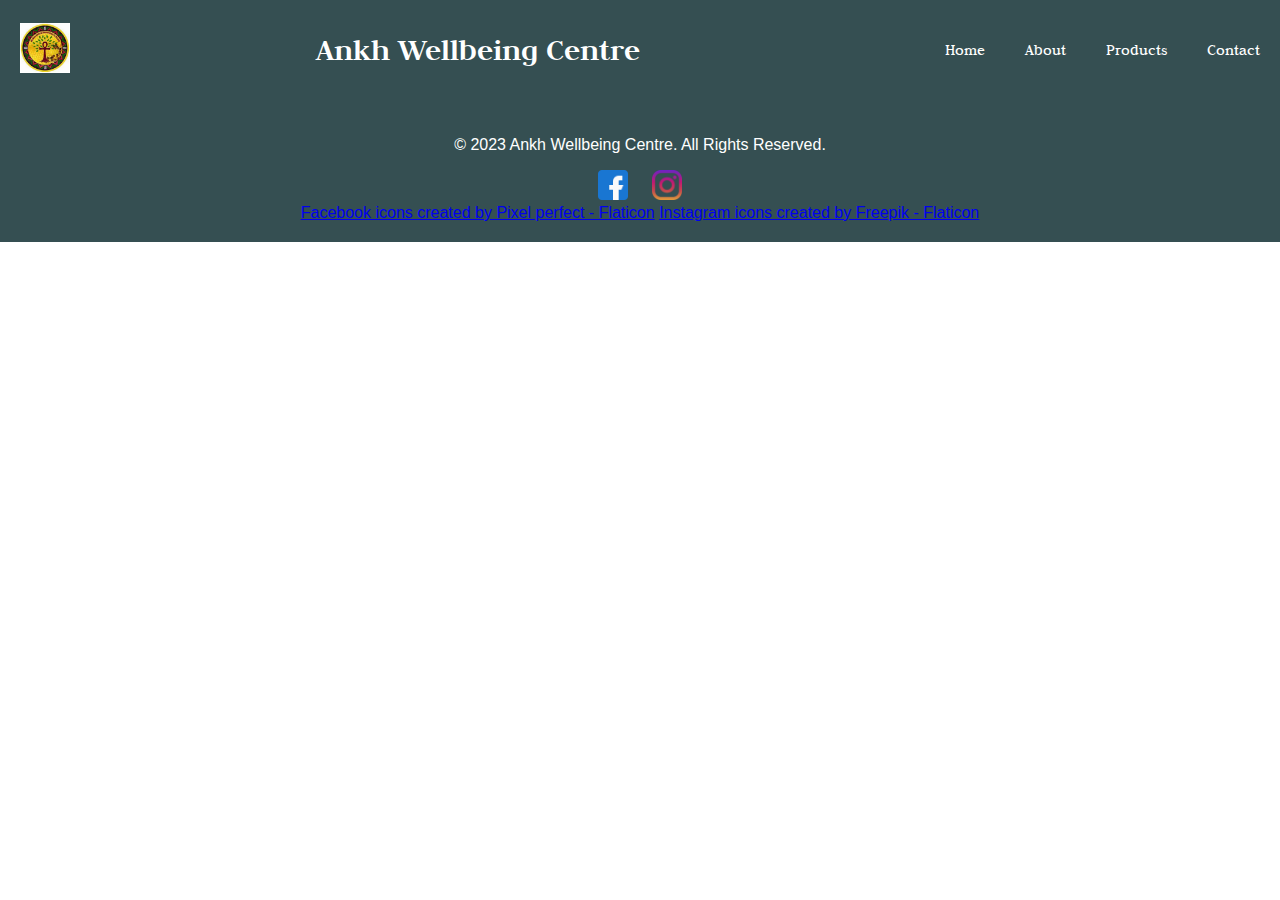
==== about.html @ 556e87a9 "added an about, products & contact html pages with the header & footer sections" ====
<!DOCTYPE html>
<html lang="en">

<head>
    <meta charset="UTF-8">
    <meta name="viewport" content="width=device-width, initial-scale=1.0">
    <link rel="stylesheet" href="styles.css">
    <link rel="preconnect" href="https://fonts.googleapis.com">
<link rel="preconnect" href="https://fonts.gstatic.com" crossorigin>
<link href="https://fonts.googleapis.com/css2?family=Caveat:wght@400;700&family=Fraunces:ital,opsz,wght@0,9..144,400;1,9..144,600&family=Judson:wght@400;700&family=Montserrat:wght@400;600&family=Nanum+Brush+Script&family=Poppins:wght@300;400;500;600;700;800;900&display=swap" rel="stylesheet">
    <title>Ankh Wellbeing Centre</title>
</head>

<body>
    <header>
        <div class="logo">
            <img src="ankh-logo.png" alt="Ankh Wellbeing Centre Logo">
        </div>
        <h1>Ankh Wellbeing Centre</h1>
        <nav>
            <ul>
                <li><a href="#home">Home</a></li>
                <li><a href="#about">About</a></li>
                <li><a href="#products">Products</a></li>
                <li><a href="#contact">Contact</a></li>
            </ul>
        </nav>
    </header>
    
    <footer>
        <div class="footer-content">
            <p>&copy; 2023 Ankh Wellbeing Centre. All Rights Reserved.</p>
            <div class="social-icons">
                <a href="https://www.facebook.com/AnkhWellbeingCentre/?locale=en_GB"><img src="facebook.png" alt="Facebook"></a>
                <a href="https://www.instagram.com/ankhwellbeingcentre/?hl=en"><img src="instagram.png" alt="Instagram"></a>
            </div>
        </div>
        <a href="https://www.flaticon.com/free-icons/facebook" title="facebook icons">Facebook icons created by Pixel perfect - Flaticon</a>
        <a href="https://www.flaticon.com/free-icons/instagram" title="instagram icons">Instagram icons created by Freepik - Flaticon</a>
    </footer>
</body>

</html>
---- styles.css ----
body {
    margin: 0;
    font-family: Arial, sans-serif;
}

header {
    background-color: #354F52;
    color: #fff;
    font-family: 'Caveat', cursive;
font-family: 'Judson', serif;
    padding: 10px 0;
    display: flex;
    justify-content: space-between;
    align-items: center;
}

.logo img {
    width: 50px;
    height: 50px;
    margin-left: 20px;
}

nav ul {
    list-style-type: none;
    display: flex;
}

nav ul li {
    margin: 0 20px;
}

nav ul li a {
    color: #fff;
    text-decoration: none;
}

.hero {
    background-color: #F9C80E;
    color: #354F52;
    text-align: center;
    padding: 100px 0;
}

.hero-content h1 {
    font-size: 2.5em;
    margin-bottom: 20px;
}

.cta-button {
    display: inline-block;
    background-color: #354F52;
    color: #fff;
    padding: 10px 20px;
    text-decoration: none;
    border-radius: 5px;
}

.product-cards {
    display: grid;
    grid-template-columns: repeat(4, 1fr);
    gap: 20px;
    padding: 20px;
}

.product-card {
    background-color: #fff;
    box-shadow: 0 0 10px rgba(0, 0, 0, 0.1);
    text-align: center;
    padding: 20px;
}

.product-card img {
    width: 100%;
    max-height: 200px;
    object-fit: cover;
    margin-bottom: 10px;
}

.product-card h2 {
    font-size: 1.5em;
    margin-bottom: 10px;
}

.product-card p {
    color: #555;
    margin-bottom: 20px;
}

.product-card button {
    background-color: #354F52;
    color: #fff;
    border: none;
    padding: 10px 20px;
    cursor: pointer;
    transition: background-color 0.3s ease;
}

.product-card button:hover {
    background-color: #293B3D;
}

.hero img {
    width: 850px;
    height: 450px;
    border-radius: 50%;
    object-fit: cover;
}

footer {
    background-color: #354F52;
    color: #fff;
    text-align: center;
    padding: 20px 0;
}

.social-icons img {
    width: 30px;
    height: 30px;
    margin: 0 10px;
}
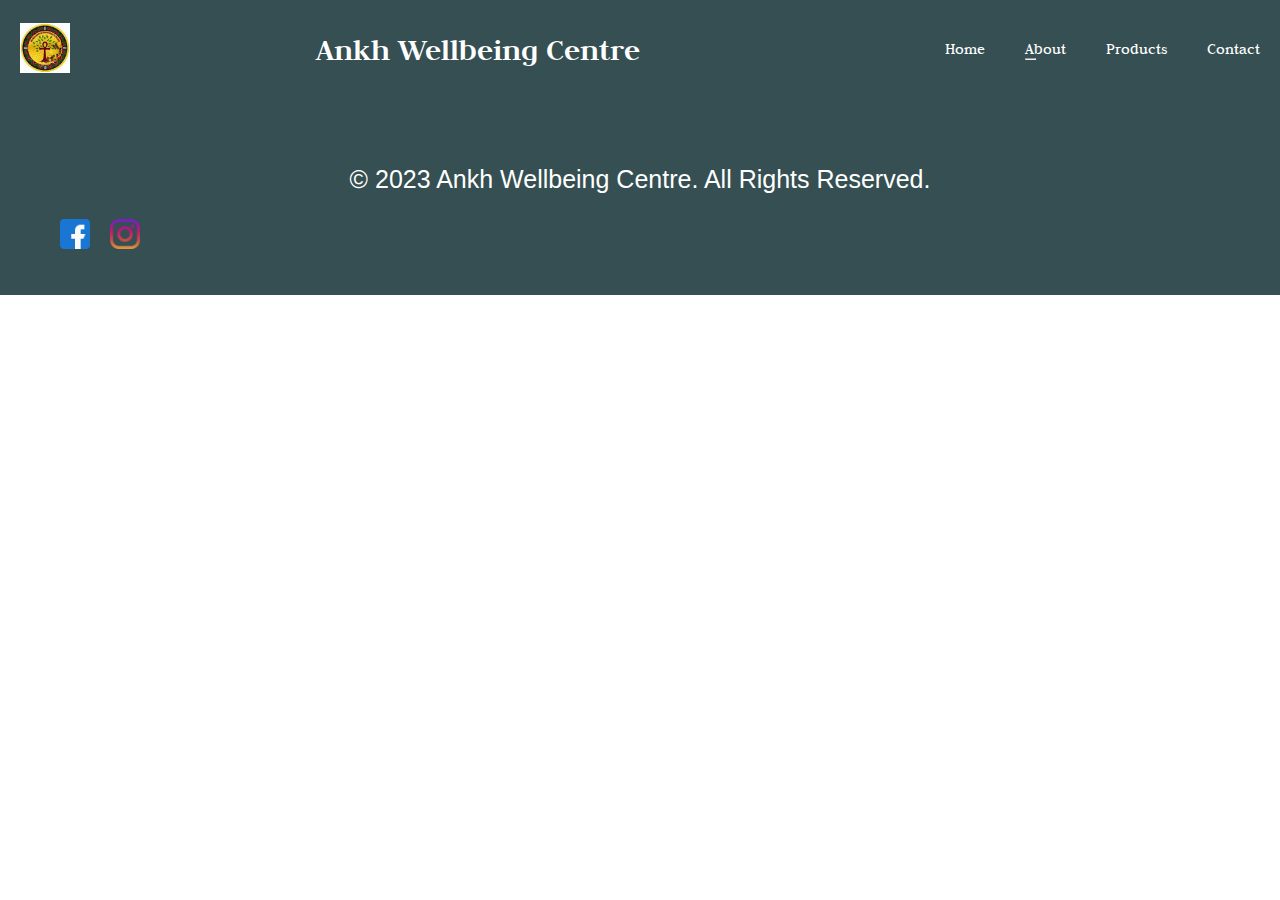
==== commit 80a173d0: "added and styled some more features, like addeing a contact form & map, and also started styling the" ====
--- a/about.html
+++ b/about.html
@@ -4,7 +4,7 @@
 <head>
     <meta charset="UTF-8">
     <meta name="viewport" content="width=device-width, initial-scale=1.0">
-    <link rel="stylesheet" href="styles.css">
+    <link rel="stylesheet" href="about.css">
     <link rel="preconnect" href="https://fonts.googleapis.com">
 <link rel="preconnect" href="https://fonts.gstatic.com" crossorigin>
 <link href="https://fonts.googleapis.com/css2?family=Caveat:wght@400;700&family=Fraunces:ital,opsz,wght@0,9..144,400;1,9..144,600&family=Judson:wght@400;700&family=Montserrat:wght@400;600&family=Nanum+Brush+Script&family=Poppins:wght@300;400;500;600;700;800;900&display=swap" rel="stylesheet">
@@ -14,15 +14,15 @@
 <body>
     <header>
         <div class="logo">
-            <img src="ankh-logo.png" alt="Ankh Wellbeing Centre Logo">
+            <img src="imgs/ankh-logo.png" alt="Ankh Wellbeing Centre Logo">
         </div>
         <h1>Ankh Wellbeing Centre</h1>
         <nav>
             <ul>
-                <li><a href="#home">Home</a></li>
-                <li><a href="#about">About</a></li>
-                <li><a href="#products">Products</a></li>
-                <li><a href="#contact">Contact</a></li>
+                <li><a href="index.html">Home</a></li>
+                <li><a class="active" href="about.html">About<hr></a></li>
+                <li><a href="products.html">Products</a></li>
+                <li><a href="contact.html">Contact</a></li>
             </ul>
         </nav>
     </header>
@@ -31,12 +31,12 @@
         <div class="footer-content">
             <p>&copy; 2023 Ankh Wellbeing Centre. All Rights Reserved.</p>
             <div class="social-icons">
-                <a href="https://www.facebook.com/AnkhWellbeingCentre/?locale=en_GB"><img src="facebook.png" alt="Facebook"></a>
-                <a href="https://www.instagram.com/ankhwellbeingcentre/?hl=en"><img src="instagram.png" alt="Instagram"></a>
+                <a href="https://www.facebook.com/AnkhWellbeingCentre/?locale=en_GB"><img src="imgs/facebook.png" alt="Facebook"></a>
+                <a href="https://www.instagram.com/ankhwellbeingcentre/?hl=en"><img src="imgs/instagram.png" alt="Instagram"></a>
             </div>
         </div>
-        <a href="https://www.flaticon.com/free-icons/facebook" title="facebook icons">Facebook icons created by Pixel perfect - Flaticon</a>
-        <a href="https://www.flaticon.com/free-icons/instagram" title="instagram icons">Instagram icons created by Freepik - Flaticon</a>
+        <a class="credits" href="https://www.flaticon.com/free-icons/facebook" title="facebook icons">Facebook icons created by Pixel perfect - Flaticon</a>
+        <a class="credits" href="https://www.flaticon.com/free-icons/instagram" title="instagram icons">Instagram icons created by Freepik - Flaticon</a>
     </footer>
 </body>
 
--- a/about.css
+++ b/about.css
@@ -0,0 +1,109 @@
+body {
+    margin: 0;
+    font-family: Arial, sans-serif;
+}
+
+header {
+    background-color: #354F52;
+    color: #fff;
+    font-family: 'Caveat', cursive;
+    font-family: 'Judson', serif;
+    padding: 10px 0;
+    display: flex;
+    justify-content: space-between;
+    align-items: center;
+}
+
+.logo img {
+    width: 50px;
+    height: 50px;
+    margin-left: 20px;
+}
+
+nav ul {
+    list-style-type: none;
+    display: flex;
+}
+
+nav ul li {
+    margin: 0 20px;
+}
+
+nav ul li a {
+    color: #fff;
+    text-decoration: none;
+}
+nav ul li a:hover {
+    color: #F9C80E;
+}
+
+.active hr {
+    margin: 0;
+    width: 22%;
+}
+
+footer {
+    background-color: #354F52;
+    font-size: 25px;
+    color: #fff;
+    text-align: center;
+    padding: 40px 20px;
+}
+
+.credits{
+    font-size: 12px;
+    color: #fff;
+    text-decoration: none;
+    justify-content: space-between;
+    display: none;
+}
+
+.social-icons{
+    display: flex;
+    justify-content: flex-start;
+    padding: 0 30px;
+}
+
+.social-icons img {
+    width: 30px;
+    height: 30px;
+    margin: 0 10px;
+}
+
+/* Media query for mobile devices */
+@media (max-width: 768px) {
+    header {
+        padding: 10px;
+    }
+
+    .logo img {
+        width: 40px;
+        height: 40px;
+    }
+
+    nav ul {
+        flex-direction: column;
+        align-items: center;
+    }
+
+    nav ul li {
+        margin: 10px 0;
+    }
+}
+
+/* Media query for tablets */
+@media (min-width: 769px) and (max-width: 1024px) {
+    /* Tablet styles */
+    header {
+        padding: 15px;
+    }
+
+    .logo img {
+        width: 50px;
+        height: 50px;
+    }
+
+    nav ul {
+        justify-content: center;
+    }
+}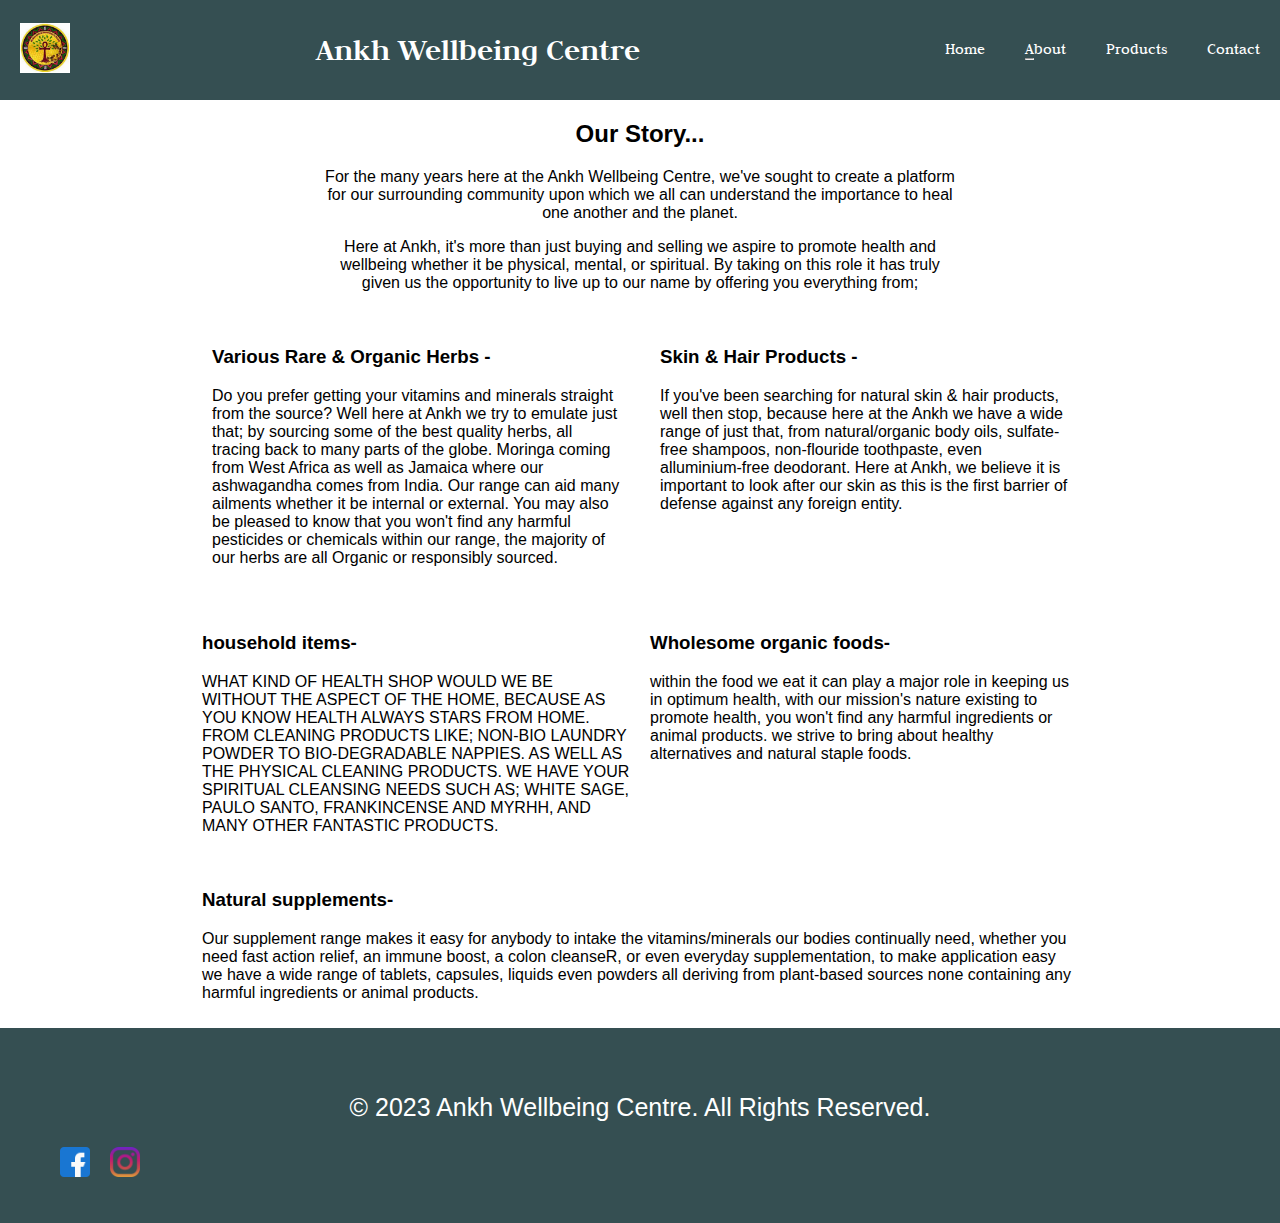
==== commit e045e7dd: "fixed some stuff" ====
--- a/about.html
+++ b/about.html
@@ -6,8 +6,10 @@
     <meta name="viewport" content="width=device-width, initial-scale=1.0">
     <link rel="stylesheet" href="about.css">
     <link rel="preconnect" href="https://fonts.googleapis.com">
-<link rel="preconnect" href="https://fonts.gstatic.com" crossorigin>
-<link href="https://fonts.googleapis.com/css2?family=Caveat:wght@400;700&family=Fraunces:ital,opsz,wght@0,9..144,400;1,9..144,600&family=Judson:wght@400;700&family=Montserrat:wght@400;600&family=Nanum+Brush+Script&family=Poppins:wght@300;400;500;600;700;800;900&display=swap" rel="stylesheet">
+    <link rel="preconnect" href="https://fonts.gstatic.com" crossorigin>
+    <link
+        href="https://fonts.googleapis.com/css2?family=Caveat:wght@400;700&family=Fraunces:ital,opsz,wght@0,9..144,400;1,9..144,600&family=Judson:wght@400;700&family=Montserrat:wght@400;600&family=Nanum+Brush+Script&family=Poppins:wght@300;400;500;600;700;800;900&display=swap"
+        rel="stylesheet">
     <title>Ankh Wellbeing Centre</title>
 </head>
 
@@ -20,24 +22,85 @@
         <nav>
             <ul>
                 <li><a href="index.html">Home</a></li>
-                <li><a class="active" href="about.html">About<hr></a></li>
+                <li><a class="active" href="about.html">About
+                        <hr>
+                    </a></li>
                 <li><a href="products.html">Products</a></li>
                 <li><a href="contact.html">Contact</a></li>
             </ul>
         </nav>
     </header>
-    
+
+    <div class="row">
+        <h2>Our Story...</h2>
+        <p>For the many years here at the Ankh Wellbeing Centre, we've sought to create a platform for our surrounding
+            community upon which we all can understand the importance to heal one another and the planet.</p>
+        <p>Here at Ankh, it's more than just buying and selling we aspire to promote health and wellbeing whether it be
+            physical, mental, or spiritual. By taking on this role it has truly given us the opportunity to live up to
+            our name by offering you everything from;</p>
+    </div>
+
+    <div class="container">
+        <div class="column">
+            <h3>Various Rare & Organic Herbs -</h3>
+            <p>Do you prefer getting your vitamins and minerals straight from the source? Well here at Ankh we try to
+                emulate just that; by sourcing some of the best quality herbs, all tracing back to many parts of the
+                globe. Moringa coming from West Africa as well as Jamaica where our ashwagandha comes from India. Our
+                range can aid many ailments whether it be internal or external. You may also be pleased to know that you
+                won't find any harmful pesticides or chemicals within our range, the majority of our herbs are all
+                Organic or responsibly sourced.</p>
+        </div>
+        <div class="column">
+            <h3>Skin & Hair Products -</h3>
+            <p>If you've been searching for natural skin & hair products, well then stop, because here at the Ankh we have a wide range of just that, from natural/organic body oils, sulfate-free shampoos, non-flouride toothpaste, even alluminium-free deodorant. Here at Ankh, we believe it is important to look after our skin as this is the first barrier of defense against any foreign entity.</p>
+        </div>
+    </div>
+
+    <div class="container-2">
+        <div class="column-2">
+            <h3>household items-</h3>
+            <p>WHAT KIND OF HEALTH SHOP WOULD WE BE WITHOUT THE ASPECT OF THE HOME, BECAUSE AS YOU KNOW HEALTH
+                ALWAYS
+                STARS FROM HOME. FROM CLEANING PRODUCTS LIKE; NON-BIO LAUNDRY POWDER TO BIO-DEGRADABLE NAPPIES. AS
+                WELL
+                AS THE PHYSICAL CLEANING PRODUCTS. WE HAVE YOUR SPIRITUAL CLEANSING NEEDS SUCH AS; WHITE SAGE, PAULO
+                SANTO, FRANKINCENSE AND MYRHH, AND MANY OTHER FANTASTIC PRODUCTS.
+            </p>
+        </div>
+        <div class="column-2">
+            <h3>Wholesome organic foods-</h3>
+            <p>within the food we eat it can play a major role in keeping us in optimum health, with our mission's
+                nature existing to promote health, you won't find any harmful ingredients or animal products. we
+                strive
+                to bring about healthy alternatives and natural staple foods.</p>
+        </div>
+    </div>
+    <div class="container-3">
+        <div class="column-3">
+            <h3>Natural supplements-</h3>
+            <p>Our supplement range makes it easy for anybody to intake the vitamins/minerals our bodies continually
+                need, whether you need fast action relief, an immune boost, a colon cleanseR, or even everyday
+                supplementation, to make application easy we have a wide range of tablets, capsules, liquids even
+                powders all deriving from plant-based sources none containing any harmful ingredients or animal
+                products.</p>
+        </div>
+
+    </div>
     <footer>
         <div class="footer-content">
             <p>&copy; 2023 Ankh Wellbeing Centre. All Rights Reserved.</p>
             <div class="social-icons">
-                <a href="https://www.facebook.com/AnkhWellbeingCentre/?locale=en_GB"><img src="imgs/facebook.png" alt="Facebook"></a>
-                <a href="https://www.instagram.com/ankhwellbeingcentre/?hl=en"><img src="imgs/instagram.png" alt="Instagram"></a>
+                <a href="https://www.facebook.com/AnkhWellbeingCentre/?locale=en_GB"><img src="imgs/facebook.png"
+                        alt="Facebook"></a>
+                <a href="https://www.instagram.com/ankhwellbeingcentre/?hl=en"><img src="imgs/instagram.png"
+                        alt="Instagram"></a>
             </div>
         </div>
-        <a class="credits" href="https://www.flaticon.com/free-icons/facebook" title="facebook icons">Facebook icons created by Pixel perfect - Flaticon</a>
-        <a class="credits" href="https://www.flaticon.com/free-icons/instagram" title="instagram icons">Instagram icons created by Freepik - Flaticon</a>
+        <a class="credits" href="https://www.flaticon.com/free-icons/facebook" title="facebook icons">Facebook icons
+            created by Pixel perfect - Flaticon</a>
+        <a class="credits" href="https://www.flaticon.com/free-icons/instagram" title="instagram icons">Instagram icons
+            created by Freepik - Flaticon</a>
     </footer>
 </body>
 
-</html>
+</html>--- a/about.css
+++ b/about.css
@@ -1,3 +1,6 @@
+* {
+    box-sizing: border-box;
+}
 body {
     margin: 0;
     font-family: Arial, sans-serif;
@@ -40,6 +43,44 @@
 .active hr {
     margin: 0;
     width: 22%;
+}
+.row {
+    text-align: center;
+    width: 50%;
+    margin: 0 auto;
+}
+
+.container {
+    display: flex;
+    width: 70%;
+    margin: 0 auto;
+}
+
+.column {
+    flex: 0%;
+    padding: 20px;
+}
+
+.container-2 {
+    display: flex;
+    width: 70%;
+    margin: 0 auto;
+}
+
+.column-2 {
+    flex: 50%;
+    padding: 10px;
+}
+
+.container-3 {
+    display: flex;
+    width: 70%;
+    margin: 0 auto;
+}
+
+.column-3 {
+    flex: 50%;
+    padding: 10px;
 }
 
 footer {
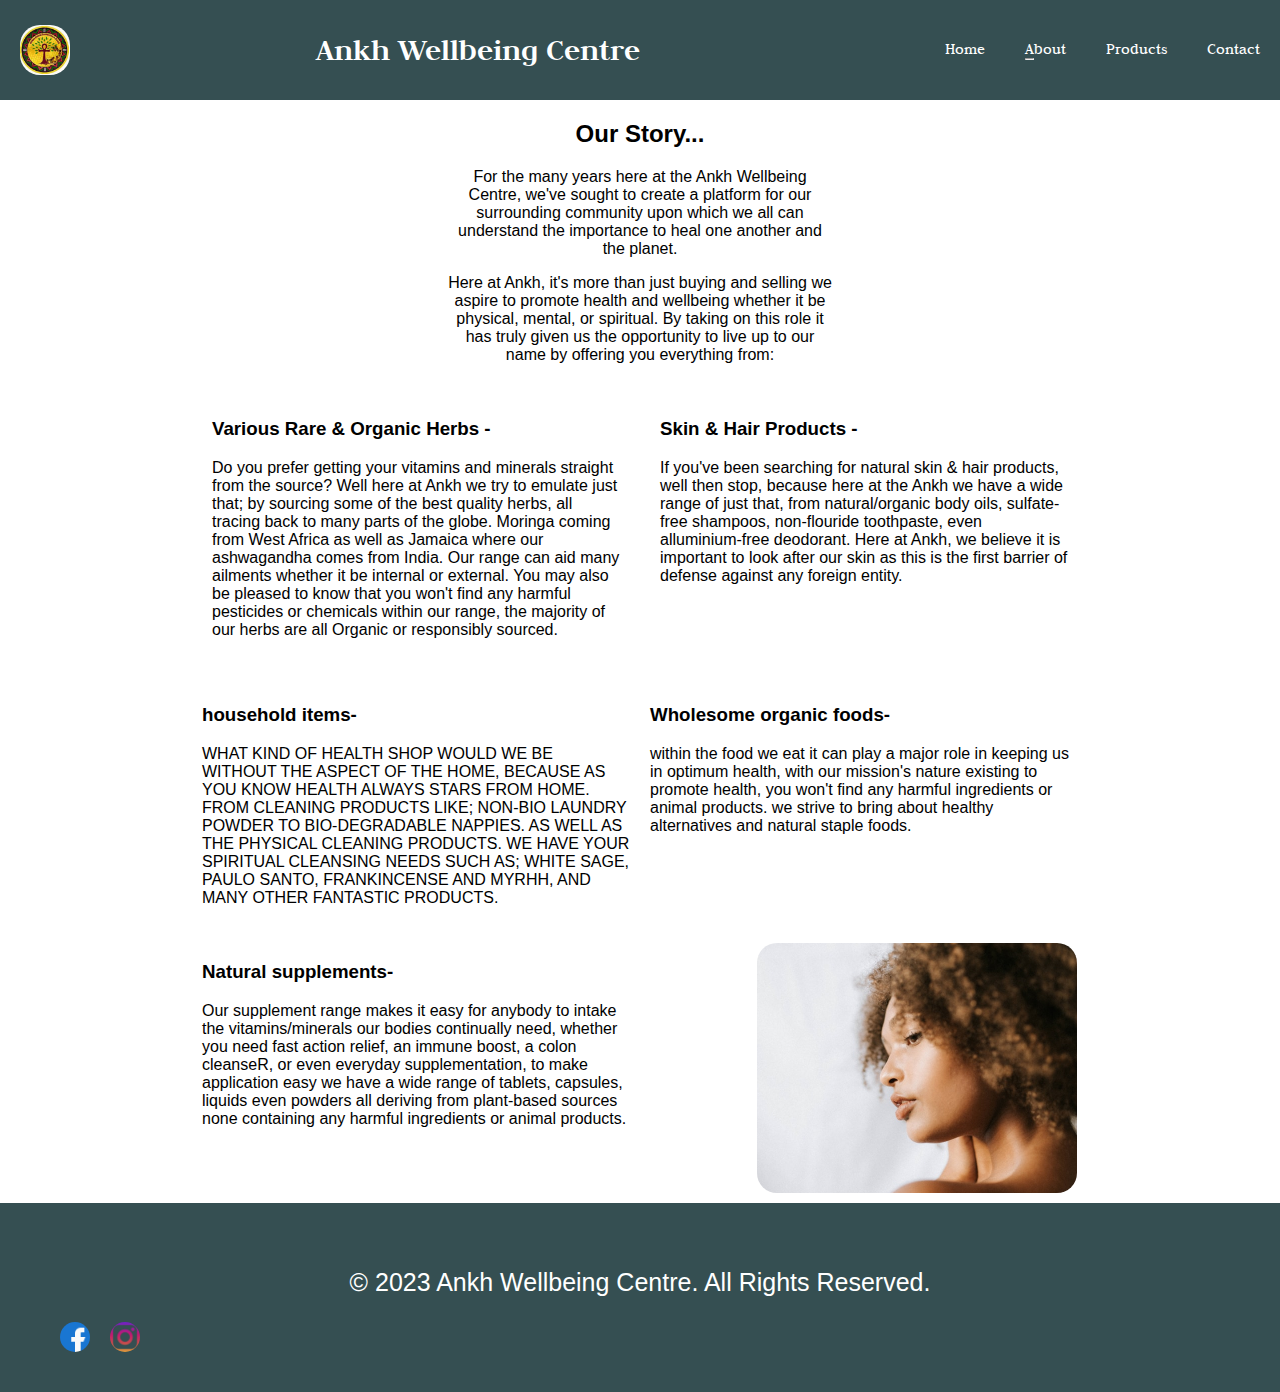
==== commit e5b46f6d: "started refining about page" ====
--- a/about.html
+++ b/about.html
@@ -37,7 +37,7 @@
             community upon which we all can understand the importance to heal one another and the planet.</p>
         <p>Here at Ankh, it's more than just buying and selling we aspire to promote health and wellbeing whether it be
             physical, mental, or spiritual. By taking on this role it has truly given us the opportunity to live up to
-            our name by offering you everything from;</p>
+            our name by offering you everything from:</p>
     </div>
 
     <div class="container">
@@ -84,6 +84,9 @@
                 powders all deriving from plant-based sources none containing any harmful ingredients or animal
                 products.</p>
         </div>
+        <div class="column-3 image">
+            <img src="imgs/huha-inc-Hp-3N5Gl1Ak-unsplash.jpg" alt="" loading="lazy">
+        </div>
 
     </div>
     <footer>
--- a/about.css
+++ b/about.css
@@ -46,7 +46,7 @@
 }
 .row {
     text-align: center;
-    width: 50%;
+    width: 30%;
     margin: 0 auto;
 }
 
@@ -81,6 +81,16 @@
 .column-3 {
     flex: 50%;
     padding: 10px;
+}
+
+img {
+    display: block;
+    width: 20rem;
+    height: 15.625rem;
+    object-fit: cover;
+    object-position: right;
+    border-radius: 20px;
+    margin-left: 25%;
 }
 
 footer {
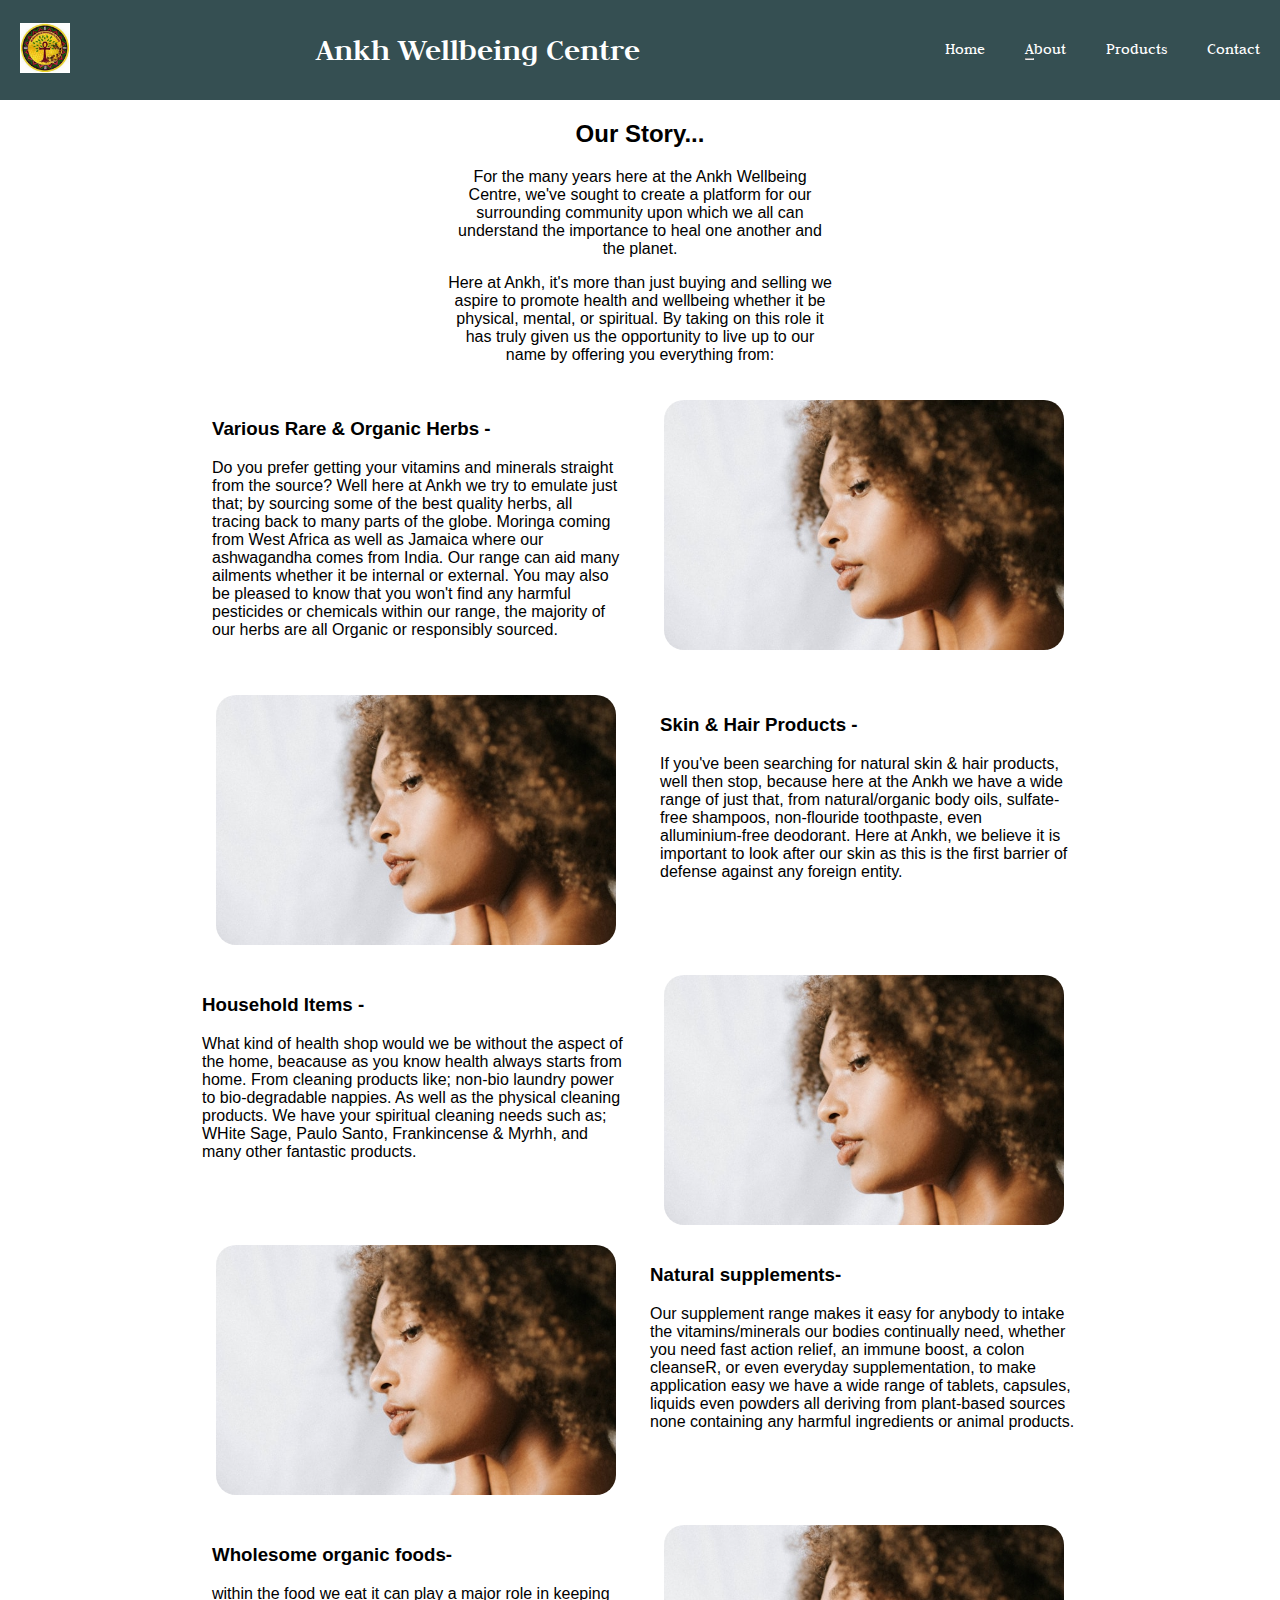
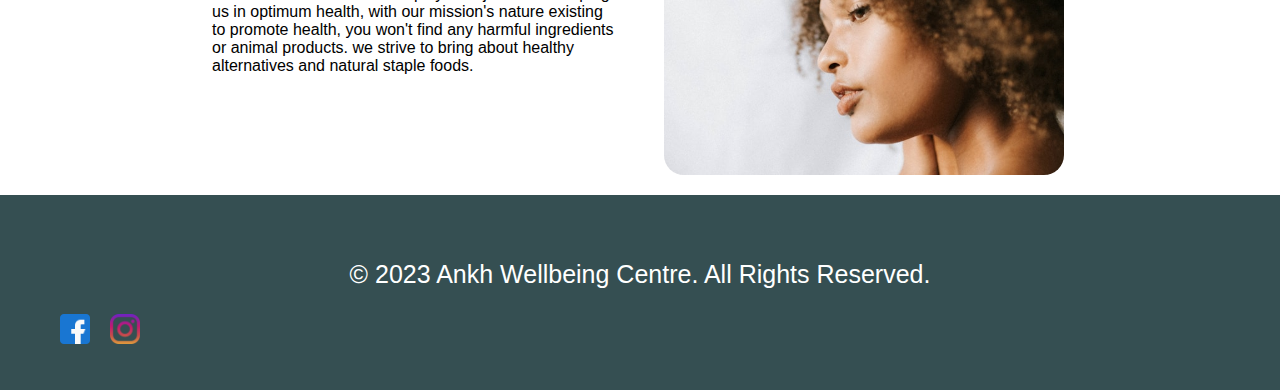
==== commit 8abbe0e1: "changed pixels to rems, and did a bit more" ====
--- a/about.html
+++ b/about.html
@@ -51,31 +51,40 @@
                 Organic or responsibly sourced.</p>
         </div>
         <div class="column">
+            <img class="image" src="imgs/huha-inc-Hp-3N5Gl1Ak-unsplash.jpg" alt="" loading="lazy">
+        </div>
+    </div>
+
+    <div class="container-1">
+        <div class="column-1">
+            <img class="image" src="imgs/huha-inc-Hp-3N5Gl1Ak-unsplash.jpg" alt="" loading="lazy">
+        </div>
+        <div class="column-1">
             <h3>Skin & Hair Products -</h3>
-            <p>If you've been searching for natural skin & hair products, well then stop, because here at the Ankh we have a wide range of just that, from natural/organic body oils, sulfate-free shampoos, non-flouride toothpaste, even alluminium-free deodorant. Here at Ankh, we believe it is important to look after our skin as this is the first barrier of defense against any foreign entity.</p>
+            <p>If you've been searching for natural skin & hair products, well then stop, because here at the Ankh we
+                have a wide range of just that, from natural/organic body oils, sulfate-free shampoos, non-flouride
+                toothpaste, even alluminium-free deodorant. Here at Ankh, we believe it is important to look after our
+                skin as this is the first barrier of defense against any foreign entity.</p>
         </div>
     </div>
 
     <div class="container-2">
         <div class="column-2">
-            <h3>household items-</h3>
-            <p>WHAT KIND OF HEALTH SHOP WOULD WE BE WITHOUT THE ASPECT OF THE HOME, BECAUSE AS YOU KNOW HEALTH
-                ALWAYS
-                STARS FROM HOME. FROM CLEANING PRODUCTS LIKE; NON-BIO LAUNDRY POWDER TO BIO-DEGRADABLE NAPPIES. AS
-                WELL
-                AS THE PHYSICAL CLEANING PRODUCTS. WE HAVE YOUR SPIRITUAL CLEANSING NEEDS SUCH AS; WHITE SAGE, PAULO
-                SANTO, FRANKINCENSE AND MYRHH, AND MANY OTHER FANTASTIC PRODUCTS.
-            </p>
+            <h3>Household Items -</h3>
+            <p>What kind of health shop would we be without the aspect of the home, beacause as you know health always
+                starts from home. From cleaning products like; non-bio laundry power to bio-degradable nappies. As well
+                as the physical cleaning products. We have your spiritual cleaning needs such as; WHite Sage, Paulo
+                Santo, Frankincense & Myrhh, and many other fantastic products.</p>
         </div>
         <div class="column-2">
-            <h3>Wholesome organic foods-</h3>
-            <p>within the food we eat it can play a major role in keeping us in optimum health, with our mission's
-                nature existing to promote health, you won't find any harmful ingredients or animal products. we
-                strive
-                to bring about healthy alternatives and natural staple foods.</p>
+            <img class="image" src="imgs/huha-inc-Hp-3N5Gl1Ak-unsplash.jpg" alt="" loading="lazy">
         </div>
     </div>
+
     <div class="container-3">
+        <div class="column-3">
+            <img class="image" src="imgs/huha-inc-Hp-3N5Gl1Ak-unsplash.jpg" alt="" loading="lazy">
+        </div>
         <div class="column-3">
             <h3>Natural supplements-</h3>
             <p>Our supplement range makes it easy for anybody to intake the vitamins/minerals our bodies continually
@@ -84,11 +93,22 @@
                 powders all deriving from plant-based sources none containing any harmful ingredients or animal
                 products.</p>
         </div>
-        <div class="column-3 image">
-            <img src="imgs/huha-inc-Hp-3N5Gl1Ak-unsplash.jpg" alt="" loading="lazy">
+    </div>
+
+    <div class="container-4">
+        <div class="column-4">
+            <h3>Wholesome organic foods-</h3>
+            <p>within the food we eat it can play a major role in keeping us in optimum health, with our mission's
+                nature existing to promote health, you won't find any harmful ingredients or animal products. we
+                strive
+                to bring about healthy alternatives and natural staple foods.</p>
         </div>
+        <div class="column-4">
+            <img class="image" src="imgs/huha-inc-Hp-3N5Gl1Ak-unsplash.jpg" alt="" loading="lazy">
+        </div>
+    </div>
 
-    </div>
+    
     <footer>
         <div class="footer-content">
             <p>&copy; 2023 Ankh Wellbeing Centre. All Rights Reserved.</p>
--- a/about.css
+++ b/about.css
@@ -6,21 +6,22 @@
     font-family: Arial, sans-serif;
 }
 
+/* Header Section */
 header {
     background-color: #354F52;
     color: #fff;
     font-family: 'Caveat', cursive;
     font-family: 'Judson', serif;
-    padding: 10px 0;
+    padding: 0.625rem 0;
     display: flex;
     justify-content: space-between;
     align-items: center;
 }
 
 .logo img {
-    width: 50px;
-    height: 50px;
-    margin-left: 20px;
+    width: 3.125rem;
+    height: 3.125rem;
+    margin-left: 1.25rem;
 }
 
 nav ul {
@@ -29,7 +30,7 @@
 }
 
 nav ul li {
-    margin: 0 20px;
+    margin: 0 1.25rem;
 }
 
 nav ul li a {
@@ -44,6 +45,8 @@
     margin: 0;
     width: 22%;
 }
+
+/* Main Section */
 .row {
     text-align: center;
     width: 30%;
@@ -58,7 +61,18 @@
 
 .column {
     flex: 0%;
-    padding: 20px;
+    padding: 1.25rem;
+}
+
+.container-1 {
+    display: flex;
+    width: 70%;
+    margin: 0 auto;
+}
+
+.column-1 {
+    flex: 0%;
+    padding: 1.25rem;
 }
 
 .container-2 {
@@ -69,7 +83,7 @@
 
 .column-2 {
     flex: 50%;
-    padding: 10px;
+    padding: 0.625rem;
 }
 
 .container-3 {
@@ -80,25 +94,38 @@
 
 .column-3 {
     flex: 50%;
-    padding: 10px;
+    padding: 0.625rem;
 }
 
-img {
+.container-4 {
+    display: flex;
+    width: 70%;
+    margin: 0 auto;
+}
+
+.column-4 {
+    flex: 0%;
+    padding: 1.25rem;
+}
+
+.image {
     display: block;
     width: 20rem;
+    min-width: 25rem;
     height: 15.625rem;
     object-fit: cover;
     object-position: right;
-    border-radius: 20px;
-    margin-left: 25%;
+    border-radius: 1.25rem;
+    margin: 0 auto;
 }
 
+/* Footer Section */
 footer {
     background-color: #354F52;
     font-size: 25px;
     color: #fff;
     text-align: center;
-    padding: 40px 20px;
+    padding: 2.5rem 1.25rem;
 }
 
 .credits{
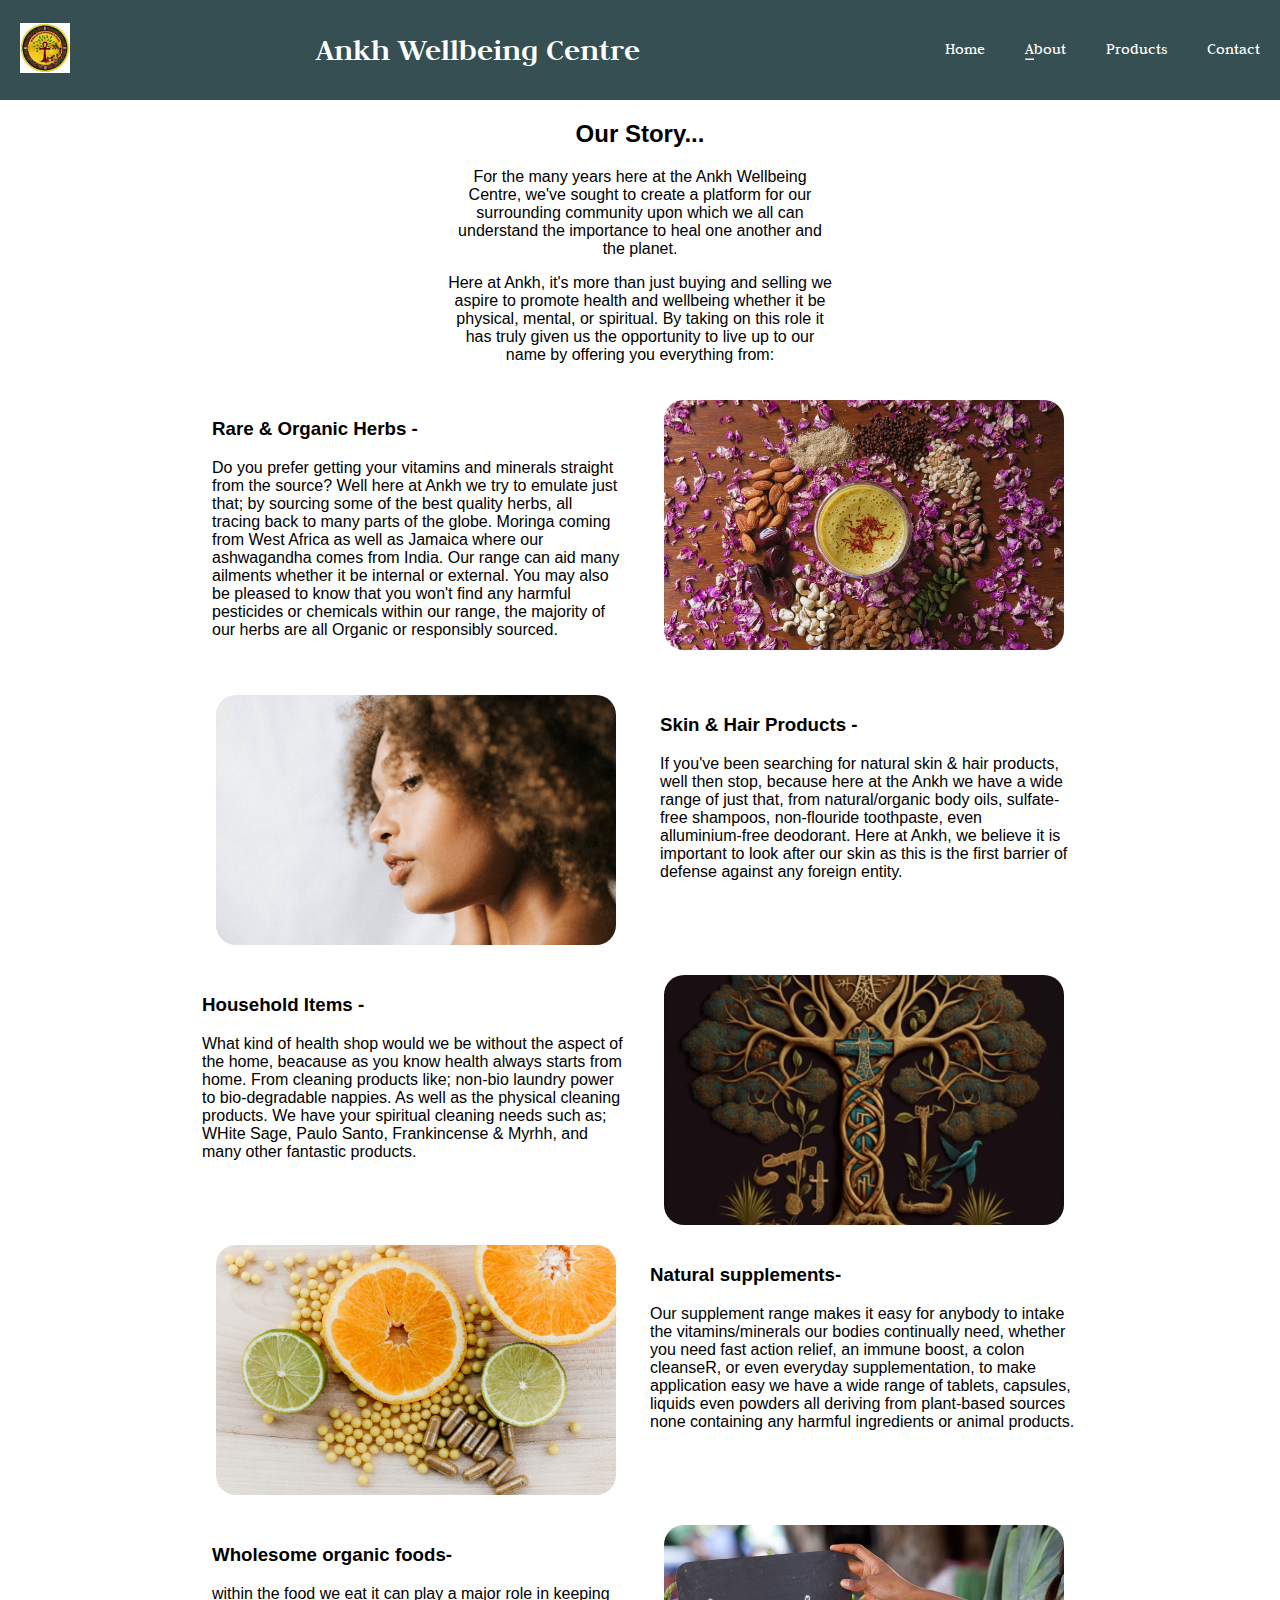
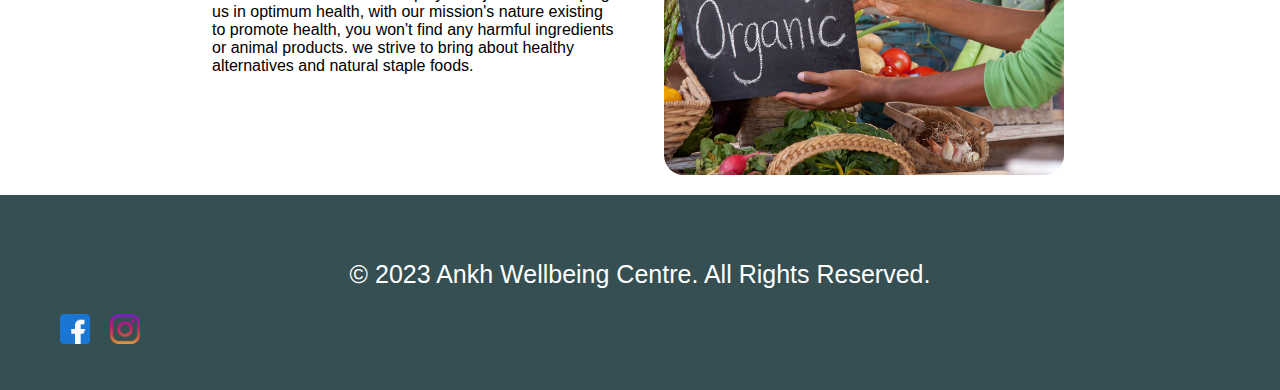
==== commit 22077bef: "fixed some things" ====
--- a/about.html
+++ b/about.html
@@ -31,6 +31,7 @@
         </nav>
     </header>
 
+    <!-- Main Section -->
     <div class="row">
         <h2>Our Story...</h2>
         <p>For the many years here at the Ankh Wellbeing Centre, we've sought to create a platform for our surrounding
@@ -42,7 +43,7 @@
 
     <div class="container">
         <div class="column">
-            <h3>Various Rare & Organic Herbs -</h3>
+            <h3>Rare & Organic Herbs -</h3>
             <p>Do you prefer getting your vitamins and minerals straight from the source? Well here at Ankh we try to
                 emulate just that; by sourcing some of the best quality herbs, all tracing back to many parts of the
                 globe. Moringa coming from West Africa as well as Jamaica where our ashwagandha comes from India. Our
@@ -51,7 +52,7 @@
                 Organic or responsibly sourced.</p>
         </div>
         <div class="column">
-            <img class="image" src="imgs/huha-inc-Hp-3N5Gl1Ak-unsplash.jpg" alt="" loading="lazy">
+            <img class="image" src="imgs/maria-melnyk-nh7HCL1YlqU-unsplash.jpg" alt="" loading="lazy">
         </div>
     </div>
 
@@ -77,13 +78,13 @@
                 Santo, Frankincense & Myrhh, and many other fantastic products.</p>
         </div>
         <div class="column-2">
-            <img class="image" src="imgs/huha-inc-Hp-3N5Gl1Ak-unsplash.jpg" alt="" loading="lazy">
+            <img class="image" src="imgs/tree-of-life-with-the-ankh-symbol.png" alt="" loading="lazy">
         </div>
     </div>
 
     <div class="container-3">
         <div class="column-3">
-            <img class="image" src="imgs/huha-inc-Hp-3N5Gl1Ak-unsplash.jpg" alt="" loading="lazy">
+            <img class="image" src="imgs/madara-6IfOjsRKtCg-unsplash.jpg" alt="" loading="lazy">
         </div>
         <div class="column-3">
             <h3>Natural supplements-</h3>
@@ -104,7 +105,7 @@
                 to bring about healthy alternatives and natural staple foods.</p>
         </div>
         <div class="column-4">
-            <img class="image" src="imgs/huha-inc-Hp-3N5Gl1Ak-unsplash.jpg" alt="" loading="lazy">
+            <img class="image" src="imgs/organic-foods.jpg" alt="" loading="lazy">
         </div>
     </div>
 
--- a/about.css
+++ b/about.css
@@ -1,6 +1,7 @@
 * {
     box-sizing: border-box;
 }
+
 body {
     margin: 0;
     font-family: Arial, sans-serif;
@@ -37,6 +38,7 @@
     color: #fff;
     text-decoration: none;
 }
+
 nav ul li a:hover {
     color: #F9C80E;
 }
@@ -128,7 +130,7 @@
     padding: 2.5rem 1.25rem;
 }
 
-.credits{
+.credits {
     font-size: 12px;
     color: #fff;
     text-decoration: none;
@@ -136,7 +138,7 @@
     display: none;
 }
 
-.social-icons{
+.social-icons {
     display: flex;
     justify-content: flex-start;
     padding: 0 30px;
@@ -171,6 +173,7 @@
 
 /* Media query for tablets */
 @media (min-width: 769px) and (max-width: 1024px) {
+
     /* Tablet styles */
     header {
         padding: 15px;
